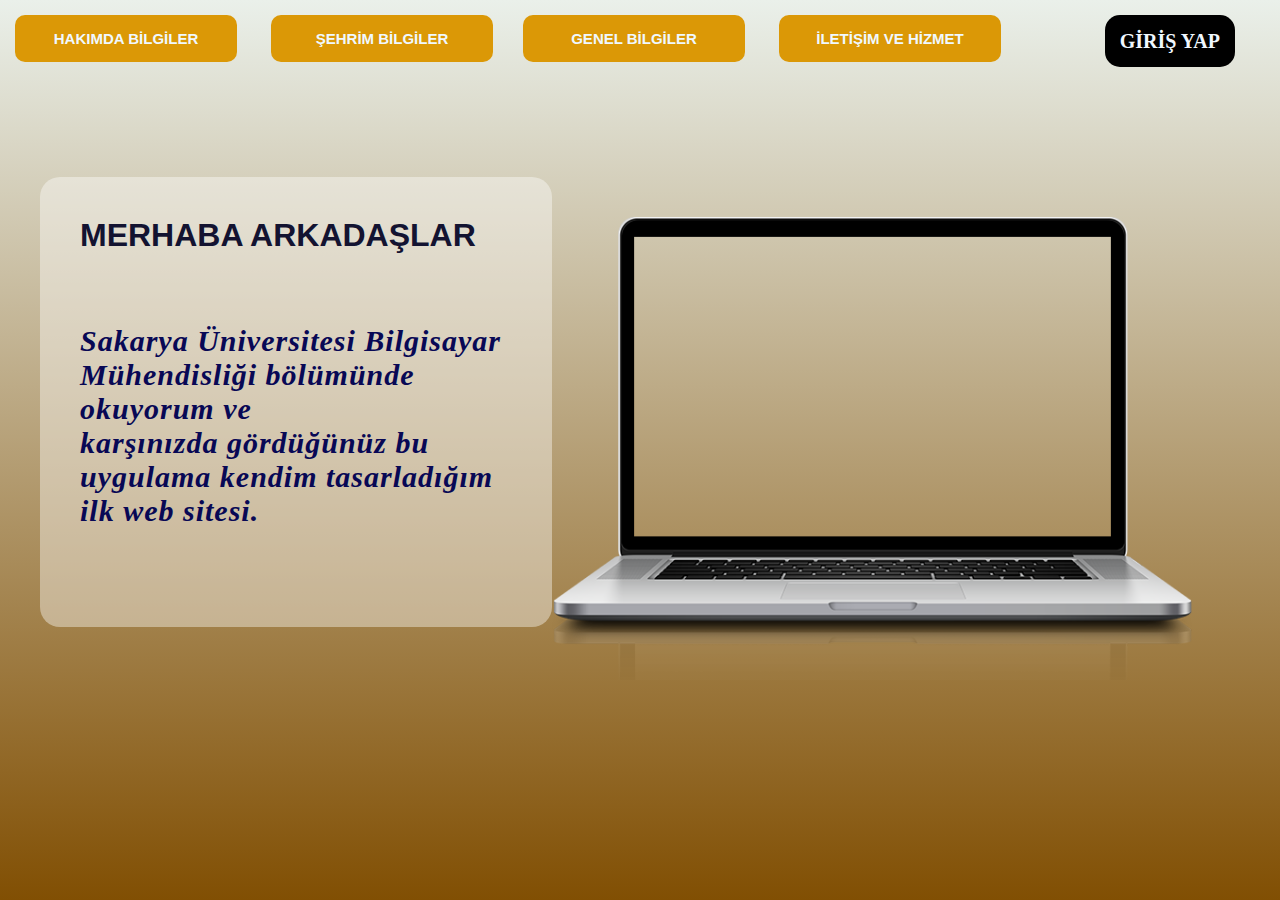
==== index.html @ 5060f76f "odev" ====
<!DOCTYPE html>
<html lang="tr">
<head>
    
    <meta charset="UTF-8">
    <meta http-equiv="X-UA-Compatible" content="IE=edge">
    <meta name="viewport" content="width=device-width, initial-scale">
    <title>ANA SAYFA</title>
    <link rel="stylesheet" href="style.css">
    
</head>
<body>
    <div class="giris">
        <a  href="login.html" target="blank">GİRİŞ YAP</a>
    </div>
    <a class="btn" href="BenimSyafa.html" target="blank"> 
        
           <h4> HAKIMDA BİLGİLER</h4>
        
    </a>
    <a class="btn" target="blank" href="city.html"> 
        
      <h4>  ŞEHRİM BİLGİLER </h4>
     
 </a><a class="btn" target="blank" href="genelblgi.html"> 
        
       <h4>    GENEL BİLGİLER </h4>
   
    </a>

 <a class="btn" target="blank" href="iletisim.html"> 
  <h4>  İLETİŞİM VE HİZMET </h4>

</a>

    <div class="ust">
        <h1>MERHABA  ARKADAŞLAR </h1>
        <p>Sakarya Üniversitesi Bilgisayar Mühendisliği bölümünde okuyorum ve <br>
            karşınızda gördüğünüz bu uygulama kendim tasarladığım ilk web sitesi.</p>

    </div>
    
    <img  src="fotograf/laptop2.png" >
    
</body>
</html>
---- style.css ----
*{
margin: 0;
padding: 0;
font-family: 'Times New Roman', Times, serif;
}
body {

background: linear-gradient(rgb(234, 240, 234),rgb(129, 79, 3));
width: 100%;
height: 100vh;

}



.ust {
    margin-top: 150px;
    margin-left: 100px;
background: rgb(255,255,255,0.4);
width:50%;
height: 50%;
border-radius: 20px;
display: inline-block;
;
}



.ust p{
color: rgb(8, 8, 85);
margin: 10px;
font-size: 30px;
font-weight: 900;
padding: 30px;
font-style:oblique;
letter-spacing: 1px;
}
.ust h1{
    margin: 20px;
    padding: 20px;
    font-weight: 900;
color: rgb(19, 19, 49);
font-family: 'Franklin Gothic Medium', 'Arial Narrow', Arial, sans-serif;
}

.btn{
    text-align: center;
    display:inline-block;
text-decoration: none;
margin: 16px;
padding: 16px;
background-color: rgb(219, 152, 6);
width: 15%;
font-family: 'Lucida Sans', 'Lucida Sans Regular', 'Lucida Grande', 'Lucida Sans Unicode', Geneva,
 Verdana, sans-serif;
 font-size: 20px;
 color: aliceblue;
 border-radius: 10px;

 font-weight: 900;

}
a:hover{

background-color: rgb(129, 79, 3);

}
img{
    margin-top: 140px ;
  float: right;

}
h4{
font-family: 'Franklin Gothic Medium', 'Arial Narrow', Arial, sans-serif;


}
.giris{

float: right;
margin: 30px;

}
.giris a{

    margin: 15px;
    padding: 15px;
text-decoration: none;
font-size: 25px;
font-weight: 700;
color: aliceblue;
background-color: black;
border-radius: 15px;
font-family: Cambria, Cochin, Georgia, Times, 
'Times New Roman', serif;
}
.giris a:hover{
    background-color: darkslategray;
}



@media screen and (min-width:1402px)
{
    .ust{
        width:40%;
        
    }
    img{
        position: absolute;
width: 45%;
margin-left: 100px;
    }

     
}
@media screen and (min-width:1202px) and (max-width:1403px)
{
    .ust {
        margin-top: 100px;
        margin-left: 40px;
   
    width:40%;
    height: 50%;
    }
    .btn{
font-size: 15px;
padding: 15px;
margin: 15px;

    }
    .giris a{
        font-size: 20px;
    }
    img{
width: 50%;
position: absolute;

    }
    
}    
@media screen and (min-width:868px) and (max-width:1203px)
{ 
    .btn{
        font-size: 25px;
        padding: 10px;
        margin: 10px;
        
            }
            
            .giris a{
                font-size: 13px;
                margin: 13px;
    padding: 13px;
            }
            .ust {
                margin-top: 100px;
                margin-left: 10px;
            
            width:30%;
            height: 60%;
            
            }
            .ust p{
               
                margin: 8px;
                font-size: 25px;
            
                padding: 20px;
                
                }
                .ust h1{
                    margin: 10px;
                    padding: 10px;
            font-size: 30px;        
                }
                img{
                    width: 65%; 
                    position: absolute;
                    
                        }

}
@media screen and (max-width:454px)and (min-width:330px) {

    .ust h1{
background-color: aliceblue;
        font-size: 16px;
        margin: 30px 150px 20px 10px;
        padding: 0 0 0 0;
        border-radius: 15px;
        text-align: center;
    }
    .ust p{
margin: 0 10px 0 10px;
font-size: 20px;
padding: 0px;
letter-spacing: 0px;
    }
.ust {
background:none;
    position: absolute;
    margin: 10% 0  0 0;
display: inline-block;
width: 80%;
height: 35%;

}
.giris {
position: absolute;
margin-top:156%;
margin-left: 27%;

}
.giris a{

font-size: 15px;
}
img{
    display: inline-block;
width: 130%;
margin: 10%  0  0 0 ;
height: 60%;
}
.btn
{
   
    
    display: inline;
    line-height: 70px;
    padding: 0 0 0 0;
    margin: 0 0 0 0;
}
body{
    background: linear-gradient(rgb(129, 79, 3),rgb(234, 240, 234));
    width: 100%;
    height: 100vh;
    

}
 

    


}
@media screen and (min-width:455px) and (max-width:867px)
{
    .ust {
        display: block;
        position: absolute;
        margin-top: 150px;
        margin-left: 0px;
    margin-right: 60px;
    width:90%;
    height: 30%;
    border-radius: 20px;
    
    }
    
    
    
    .ust p{
    width: 90%;
    margin: 0;
    font-size: 25px;
    font-weight: 900;
    padding: 0;
    padding-left: 20px;
  
    }
    .ust h1{
       font-size: 25px;
    }
    
    img{
        display: none;
      
    
    }
    
    .giris{
    display: block;
    position: absolute;
    margin-top: 90%;
    margin-left: 300px;
    }
    
}
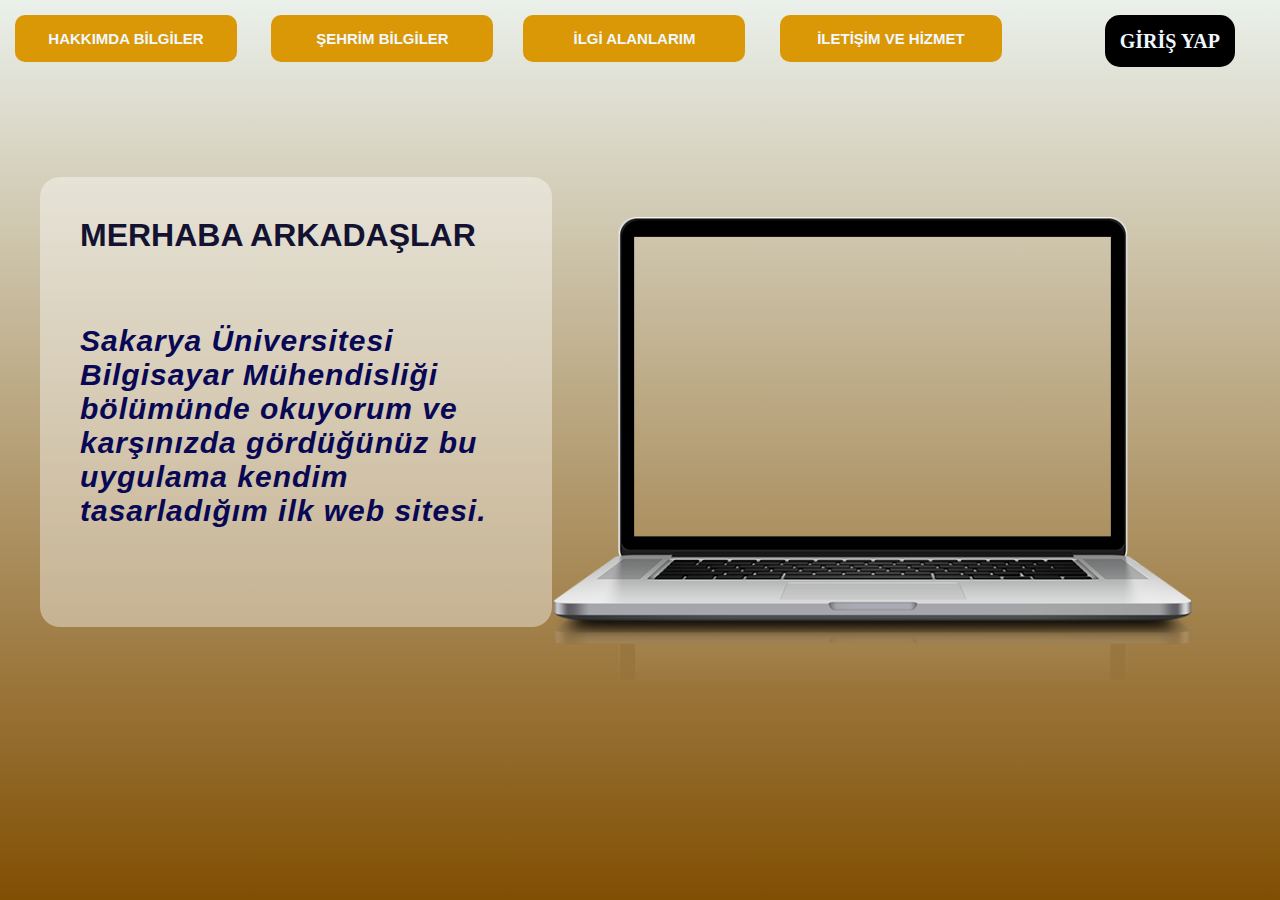
==== commit 97a5d786: "resimler" ====
--- a/index.html
+++ b/index.html
@@ -11,11 +11,11 @@
 </head>
 <body>
     <div class="giris">
-        <a  href="login.html" target="blank">GİRİŞ YAP</a>
+        <a  href="giris.html" target="_blank">GİRİŞ YAP</a>
     </div>
     <a class="btn" href="BenimSyafa.html" target="blank"> 
-        
-           <h4> HAKIMDA BİLGİLER</h4>
+       
+           <h4> HAKKIMDA BİLGİLER</h4>
         
     </a>
     <a class="btn" target="blank" href="city.html"> 
@@ -24,7 +24,7 @@
      
  </a><a class="btn" target="blank" href="genelblgi.html"> 
         
-       <h4>    GENEL BİLGİLER </h4>
+       <h4>    İLGİ ALANLARIM  </h4>
    
     </a>
 
--- a/style.css
+++ b/style.css
@@ -1,7 +1,7 @@
 *{
 margin: 0;
 padding: 0;
-font-family: 'Times New Roman', Times, serif;
+font-family:'Segoe UI', Tahoma, Geneva, Verdana, sans-serif;
 }
 body {
 
@@ -51,13 +51,12 @@
 padding: 16px;
 background-color: rgb(219, 152, 6);
 width: 15%;
-font-family: 'Lucida Sans', 'Lucida Sans Regular', 'Lucida Grande', 'Lucida Sans Unicode', Geneva,
- Verdana, sans-serif;
+font-family:'Franklin Gothic Medium', 'Arial Narrow', Arial, sans-serif;
  font-size: 20px;
  color: aliceblue;
  border-radius: 10px;
 
- font-weight: 900;
+ font-weight: 800;
 
 }
 a:hover{
@@ -208,7 +207,7 @@
 }
 .giris {
 position: absolute;
-margin-top:156%;
+margin-top:180%;
 margin-left: 27%;
 
 }
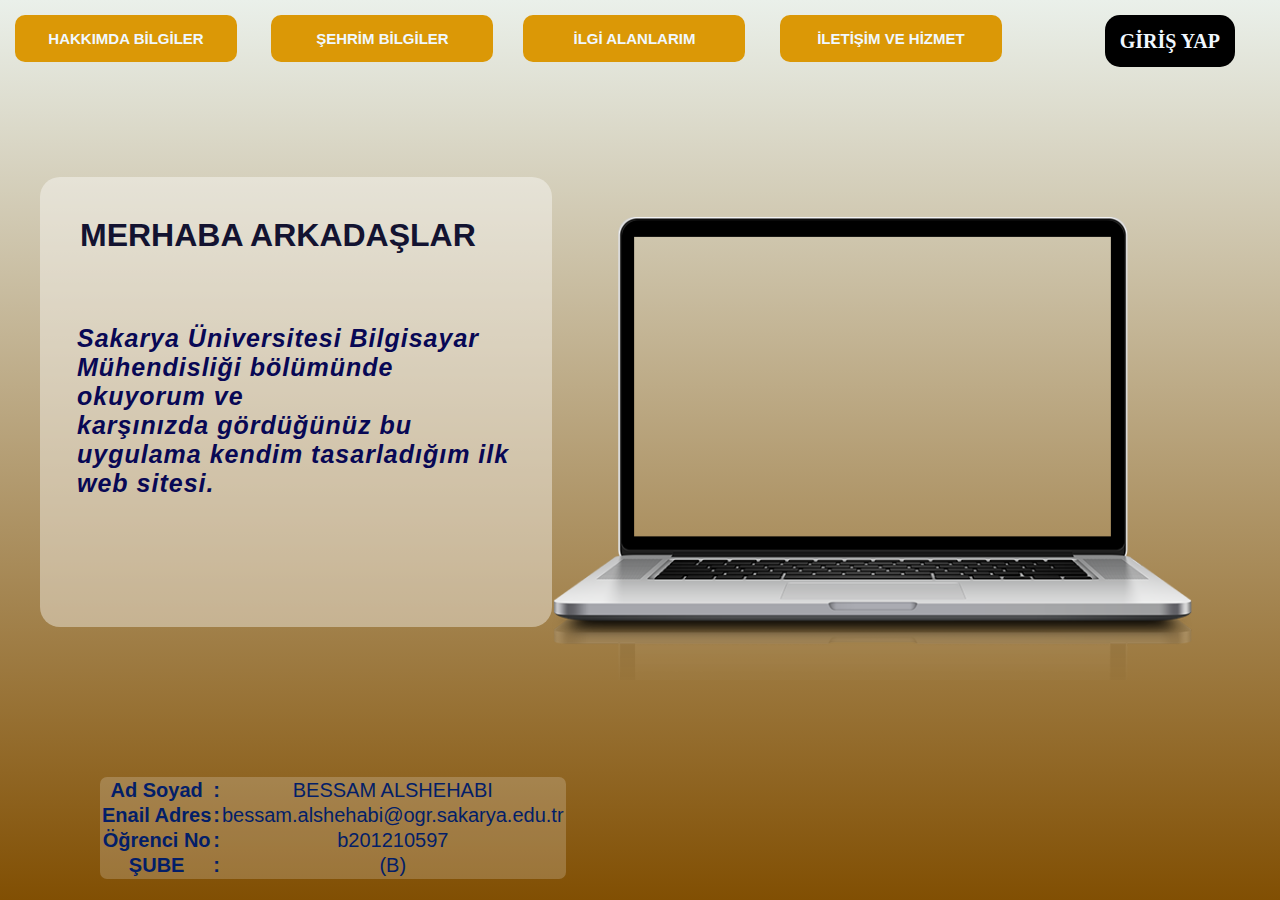
==== commit 57675491: "FORMS js" ====
--- a/index.html
+++ b/index.html
@@ -11,24 +11,24 @@
 </head>
 <body>
     <div class="giris">
-        <a  href="giris.html" target="_blank">GİRİŞ YAP</a>
+        <a  href="giris.php" target="_blank">GİRİŞ YAP</a>
     </div>
     <a class="btn" href="BenimSyafa.html" target="blank"> 
        
            <h4> HAKKIMDA BİLGİLER</h4>
         
     </a>
-    <a class="btn" target="blank" href="city.html"> 
+    <a class="btn" target="_blank" href="city.html"> 
         
       <h4>  ŞEHRİM BİLGİLER </h4>
      
- </a><a class="btn" target="blank" href="genelblgi.html"> 
+ </a><a class="btn" target="_blank" href="genelblgi.html"> 
         
        <h4>    İLGİ ALANLARIM  </h4>
    
     </a>
 
- <a class="btn" target="blank" href="iletisim.html"> 
+ <a class="btn" target="_blank" href="iletisim.html"> 
   <h4>  İLETİŞİM VE HİZMET </h4>
 
 </a>
@@ -37,10 +37,33 @@
         <h1>MERHABA  ARKADAŞLAR </h1>
         <p>Sakarya Üniversitesi Bilgisayar Mühendisliği bölümünde okuyorum ve <br>
             karşınızda gördüğünüz bu uygulama kendim tasarladığım ilk web sitesi.</p>
+            
 
     </div>
     
     <img  src="fotograf/laptop2.png" >
-    
+    <table>
+        <tr>
+            <th>Ad Soyad</th>
+            <th>:</th>
+            <td>
+                BESSAM ALSHEHABI
+            </td>
+        </tr>
+        <tr>
+            <th>Enail Adres</th>
+            <th>:</th>
+            <td>bessam.alshehabi@ogr.sakarya.edu.tr</td>
+        </tr>
+        <tr>
+            <th>Öğrenci No</th>
+            <th>:</th>
+            <td>b201210597</td>
+        </tr>
+        <tr><th>ŞUBE</th>
+            <th>:</th>
+        <td>(B)</td>
+        </tr>
+    </table>
 </body>
 </html>--- a/style.css
+++ b/style.css
@@ -18,7 +18,7 @@
     margin-left: 100px;
 background: rgb(255,255,255,0.4);
 width:50%;
-height: 50%;
+height: 35%;
 border-radius: 20px;
 display: inline-block;
 ;
@@ -28,17 +28,18 @@
 
 .ust p{
 color: rgb(8, 8, 85);
-margin: 10px;
-font-size: 30px;
-font-weight: 900;
+margin: 7px;
+font-size: 25px;
+font-weight: 700;
 padding: 30px;
 font-style:oblique;
 letter-spacing: 1px;
+
 }
 .ust h1{
     margin: 20px;
     padding: 20px;
-    font-weight: 900;
+    font-weight: 800;
 color: rgb(19, 19, 49);
 font-family: 'Franklin Gothic Medium', 'Arial Narrow', Arial, sans-serif;
 }
@@ -96,7 +97,16 @@
 .giris a:hover{
     background-color: darkslategray;
 }
-
+table{
+    background: rgb(255,255,255,0.2);
+    font-size: 20px;
+    color: rgb(3, 30, 104);
+    text-align: center;
+    margin-top: 150px;
+    margin-left: 100px;
+    border-radius: 7px;
+    
+}
 
 
 @media screen and (min-width:1402px)
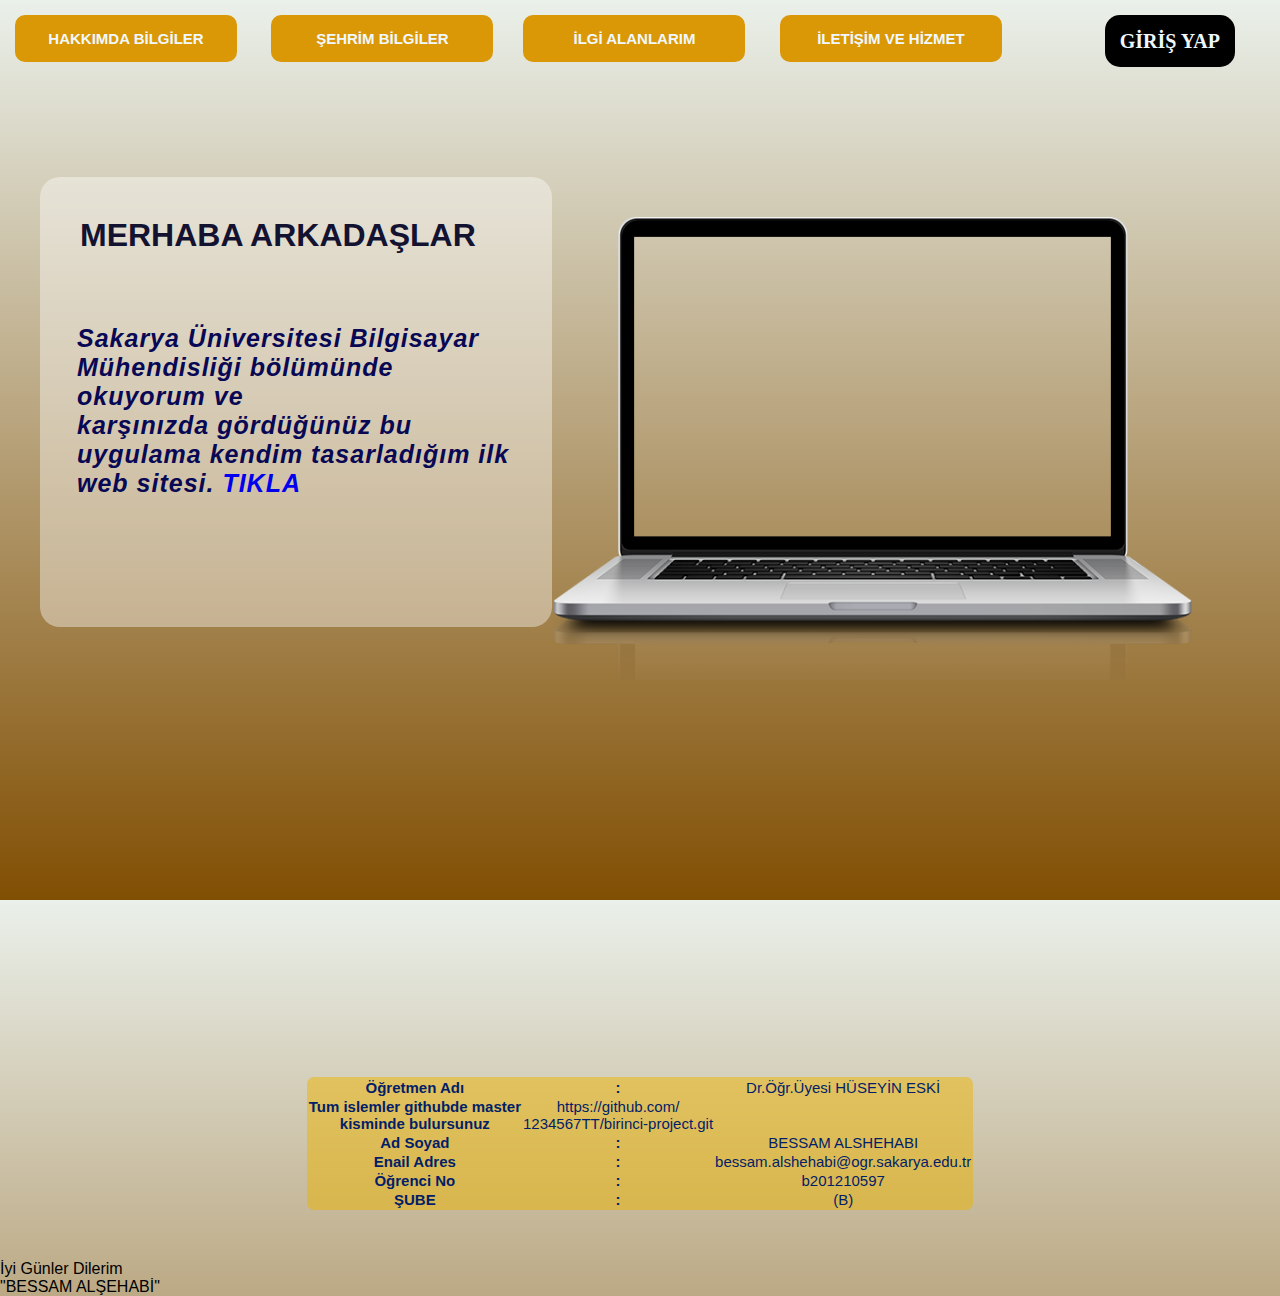
==== commit 5b882c6b: "Hizmetler sayfasi" ====
--- a/index.html
+++ b/index.html
@@ -36,13 +36,22 @@
     <div class="ust">
         <h1>MERHABA  ARKADAŞLAR </h1>
         <p>Sakarya Üniversitesi Bilgisayar Mühendisliği bölümünde okuyorum ve <br>
-            karşınızda gördüğünüz bu uygulama kendim tasarladığım ilk web sitesi.</p>
+            karşınızda gördüğünüz bu uygulama kendim tasarladığım ilk web sitesi. <a href="#table" style="text-decoration: none;"> TIKLA</a></p>
             
 
     </div>
     
     <img  src="fotograf/laptop2.png" >
-    <table>
+    <center>
+    <table id="table">
+
+        <tr>
+            <th>Öğretmen Adı</th>
+            <th>:</th>
+            <td>Dr.Öğr.Üyesi HÜSEYİN ESKİ </td></tr>
+        <tr><th>Tum islemler githubde master <br> kisminde bulursunuz</th>
+        <td>https://github.com/
+           <br> 1234567TT/birinci-project.git</td></tr>
         <tr>
             <th>Ad Soyad</th>
             <th>:</th>
@@ -65,5 +74,16 @@
         <td>(B)</td>
         </tr>
     </table>
+</center>
+<footer class="f">
+    <p>İyi Günler Dilerim <br><span>"BESSAM ALŞEHABİ"</span> </p>
+    <div class="soc">
+      <a href="https://t.me/bessam1999" target="-blank"><i class="fab fa-telegram"></i></a> 
+          <a href="https://www.facebook.com/bessam.alshihabi.3" target="-blank"><i class="fab fa-facebook-square"></i></a>
+          <a href="https://twitter.com/AlshehabiBessam" target="-blank"><i class="fab fa-twitter-square"></i></a>
+          <a href="https://www.instagram.com/bessamalshehabi/" target="-blank"><i class="fab fa-instagram-square"></i></a>
+    </div>
+    
+    </footer>
 </body>
 </html>--- a/style.css
+++ b/style.css
@@ -98,12 +98,13 @@
     background-color: darkslategray;
 }
 table{
-    background: rgb(255,255,255,0.2);
-    font-size: 20px;
+    background: rgb(235, 180, 2,0.5);
+    font-size: 15px;
     color: rgb(3, 30, 104);
     text-align: center;
-    margin-top: 150px;
-    margin-left: 100px;
+    margin-bottom: 50px;
+    margin-top: 450px;
+   
     border-radius: 7px;
     
 }
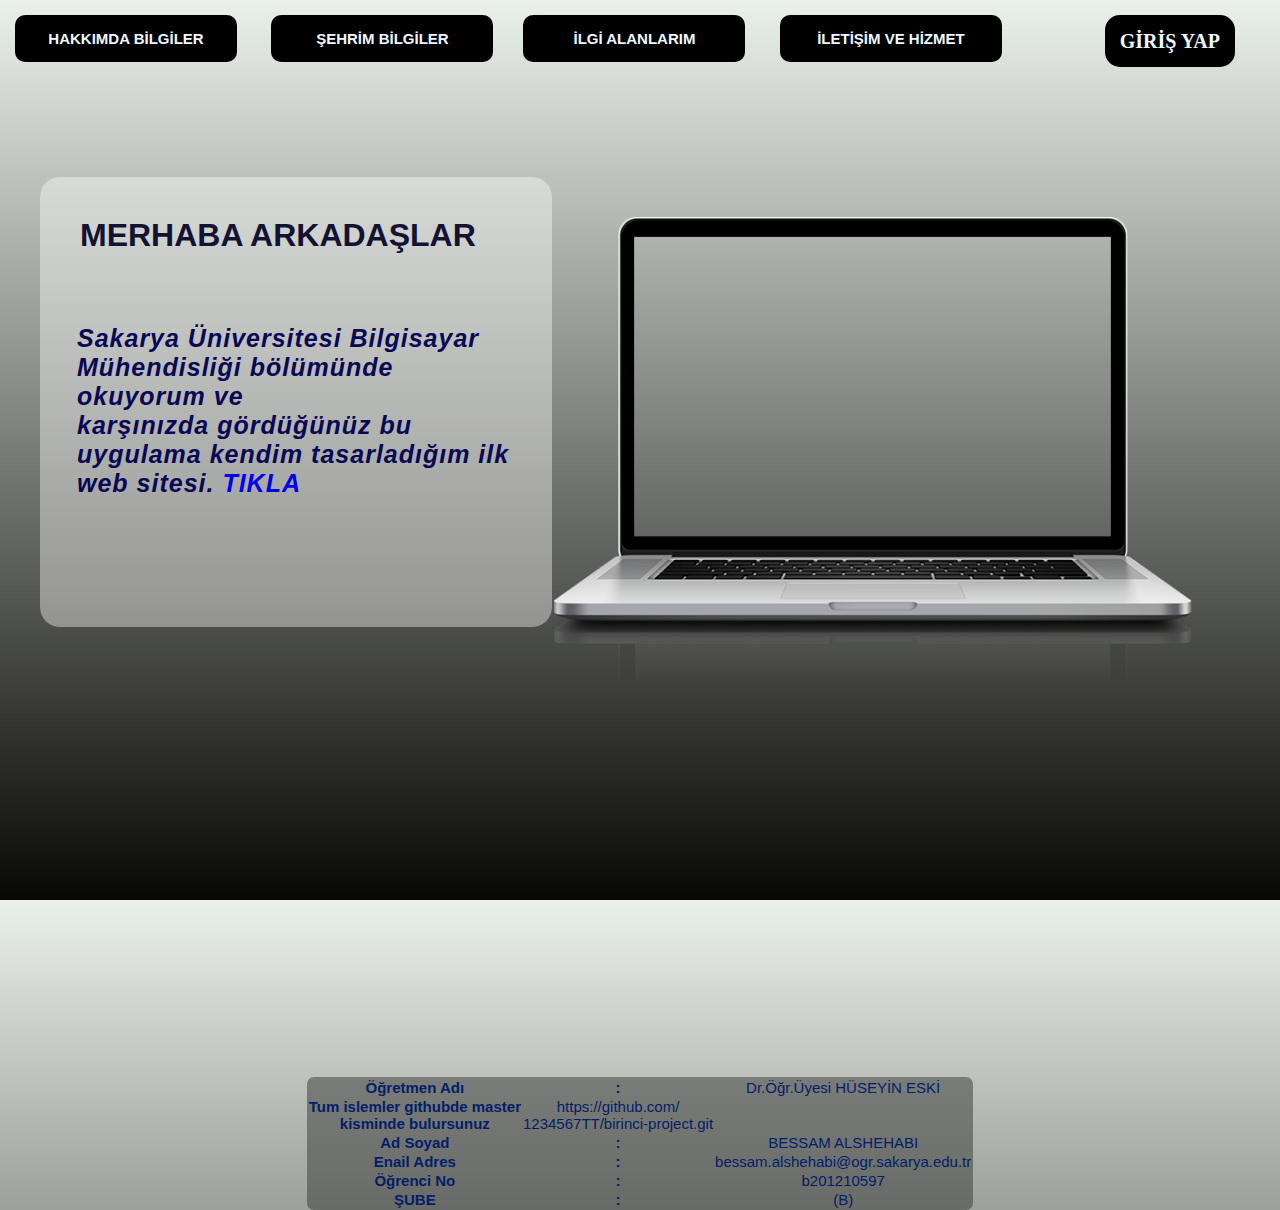
==== commit c7932450: "ANA SAYFA RENKLREI" ====
--- a/index.html
+++ b/index.html
@@ -10,6 +10,9 @@
     
 </head>
 <body>
+
+
+    
     <div class="giris">
         <a  href="giris.php" target="_blank">GİRİŞ YAP</a>
     </div>
@@ -75,15 +78,5 @@
         </tr>
     </table>
 </center>
-<footer class="f">
-    <p>İyi Günler Dilerim <br><span>"BESSAM ALŞEHABİ"</span> </p>
-    <div class="soc">
-      <a href="https://t.me/bessam1999" target="-blank"><i class="fab fa-telegram"></i></a> 
-          <a href="https://www.facebook.com/bessam.alshihabi.3" target="-blank"><i class="fab fa-facebook-square"></i></a>
-          <a href="https://twitter.com/AlshehabiBessam" target="-blank"><i class="fab fa-twitter-square"></i></a>
-          <a href="https://www.instagram.com/bessamalshehabi/" target="-blank"><i class="fab fa-instagram-square"></i></a>
-    </div>
-    
-    </footer>
 </body>
 </html>--- a/style.css
+++ b/style.css
@@ -5,7 +5,7 @@
 }
 body {
 
-background: linear-gradient(rgb(234, 240, 234),rgb(129, 79, 3));
+background: linear-gradient(rgb(234, 240, 234),rgb(8, 8, 6));
 width: 100%;
 height: 100vh;
 
@@ -50,7 +50,7 @@
 text-decoration: none;
 margin: 16px;
 padding: 16px;
-background-color: rgb(219, 152, 6);
+background-color: black;
 width: 15%;
 font-family:'Franklin Gothic Medium', 'Arial Narrow', Arial, sans-serif;
  font-size: 20px;
@@ -62,7 +62,7 @@
 }
 a:hover{
 
-background-color: rgb(129, 79, 3);
+background-color: rgb(83, 85, 85);
 
 }
 img{
@@ -95,10 +95,10 @@
 'Times New Roman', serif;
 }
 .giris a:hover{
-    background-color: darkslategray;
+    background-color: rgb(83, 85, 85);
 }
 table{
-    background: rgb(235, 180, 2,0.5);
+    background: rgba(54, 54, 52, 0.5);
     font-size: 15px;
     color: rgb(3, 30, 104);
     text-align: center;
@@ -241,13 +241,6 @@
     padding: 0 0 0 0;
     margin: 0 0 0 0;
 }
-body{
-    background: linear-gradient(rgb(129, 79, 3),rgb(234, 240, 234));
-    width: 100%;
-    height: 100vh;
-    
-
-}
  
 
     
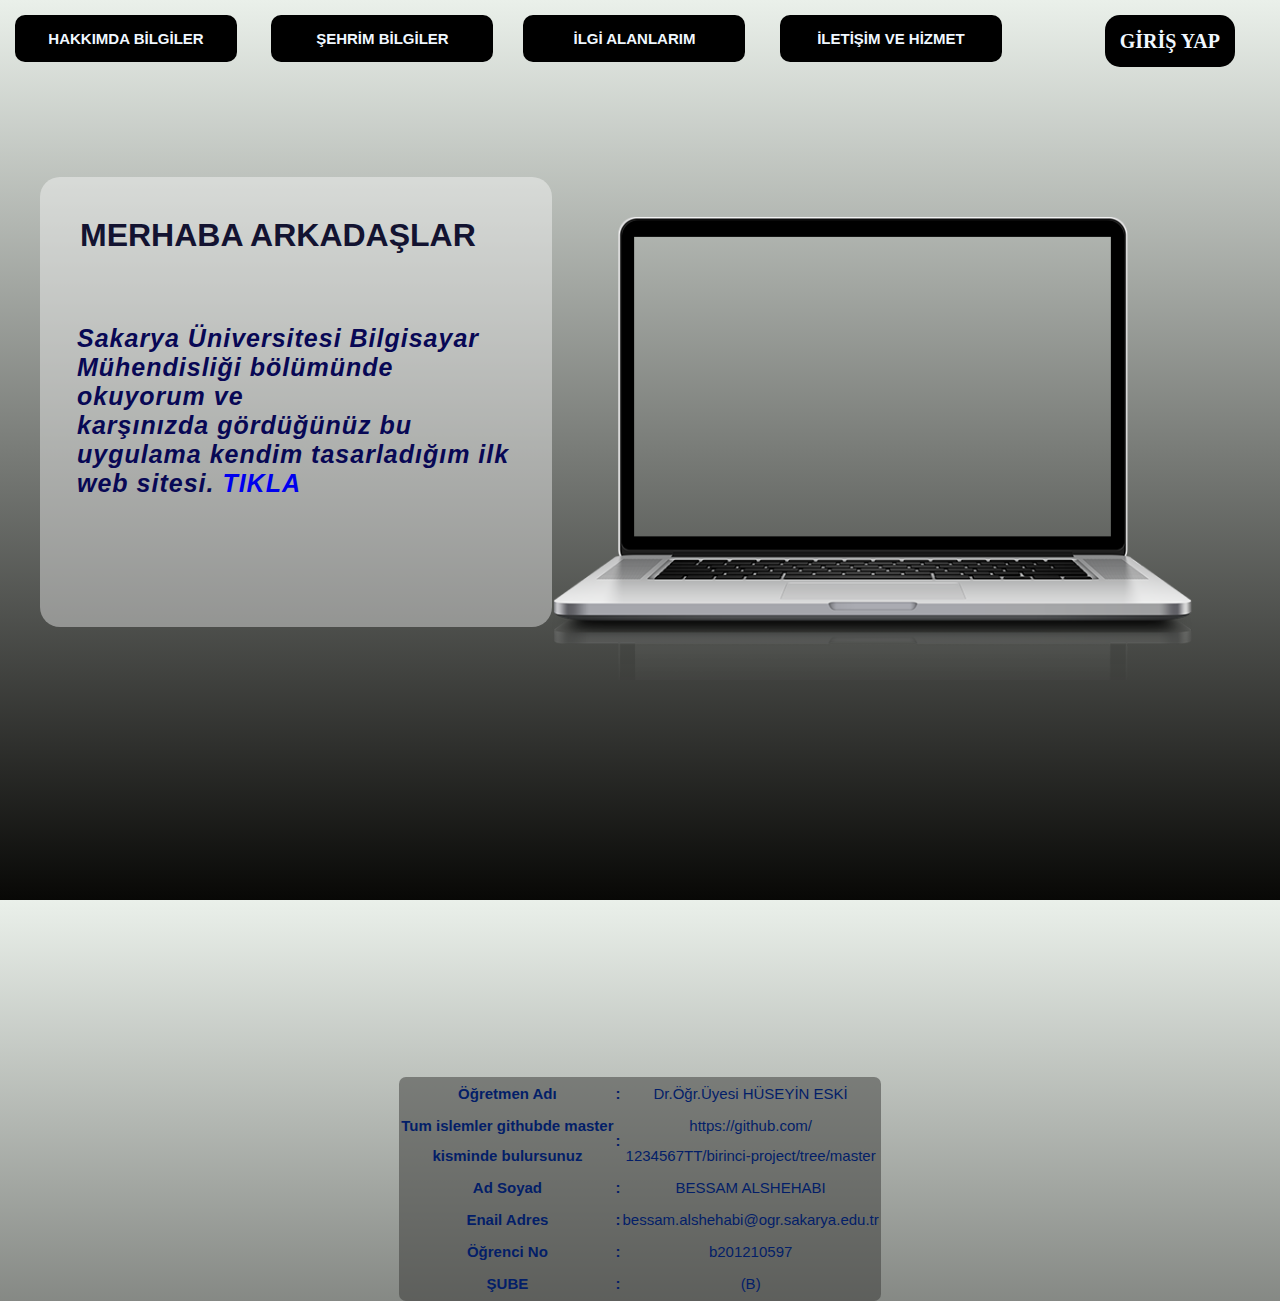
==== commit dc977c90: "Film dizi spor linkler" ====
--- a/index.html
+++ b/index.html
@@ -18,26 +18,26 @@
     </div>
     <a class="btn" href="BenimSyafa.html" target="blank"> 
        
-           <h4> HAKKIMDA BİLGİLER</h4>
+           <h4>HAKKIMDA BİLGİLER</h4>
         
     </a>
     <a class="btn" target="_blank" href="city.html"> 
         
-      <h4>  ŞEHRİM BİLGİLER </h4>
+      <h4>ŞEHRİM BİLGİLER</h4>
      
- </a><a class="btn" target="_blank" href="genelblgi.html"> 
+ </a><a class="btn" target="_blank" href="ilgiFilm.html"> 
         
-       <h4>    İLGİ ALANLARIM  </h4>
+       <h4>İLGİ ALANLARIM</h4>
    
     </a>
 
  <a class="btn" target="_blank" href="iletisim.html"> 
-  <h4>  İLETİŞİM VE HİZMET </h4>
+  <h4>İLETİŞİM VE HİZMET</h4>
 
 </a>
 
     <div class="ust">
-        <h1>MERHABA  ARKADAŞLAR </h1>
+        <h1>MERHABA  ARKADAŞLAR</h1>
         <p>Sakarya Üniversitesi Bilgisayar Mühendisliği bölümünde okuyorum ve <br>
             karşınızda gördüğünüz bu uygulama kendim tasarladığım ilk web sitesi. <a href="#table" style="text-decoration: none;"> TIKLA</a></p>
             
@@ -53,8 +53,11 @@
             <th>:</th>
             <td>Dr.Öğr.Üyesi HÜSEYİN ESKİ </td></tr>
         <tr><th>Tum islemler githubde master <br> kisminde bulursunuz</th>
+            <th>:</th>
         <td>https://github.com/
-           <br> 1234567TT/birinci-project.git</td></tr>
+            
+           <br>1234567TT/birinci-project/tree/master</td></tr>
+           
         <tr>
             <th>Ad Soyad</th>
             <th>:</th>
--- a/style.css
+++ b/style.css
@@ -98,6 +98,7 @@
     background-color: rgb(83, 85, 85);
 }
 table{
+    line-height: 30px;
     background: rgba(54, 54, 52, 0.5);
     font-size: 15px;
     color: rgb(3, 30, 104);
